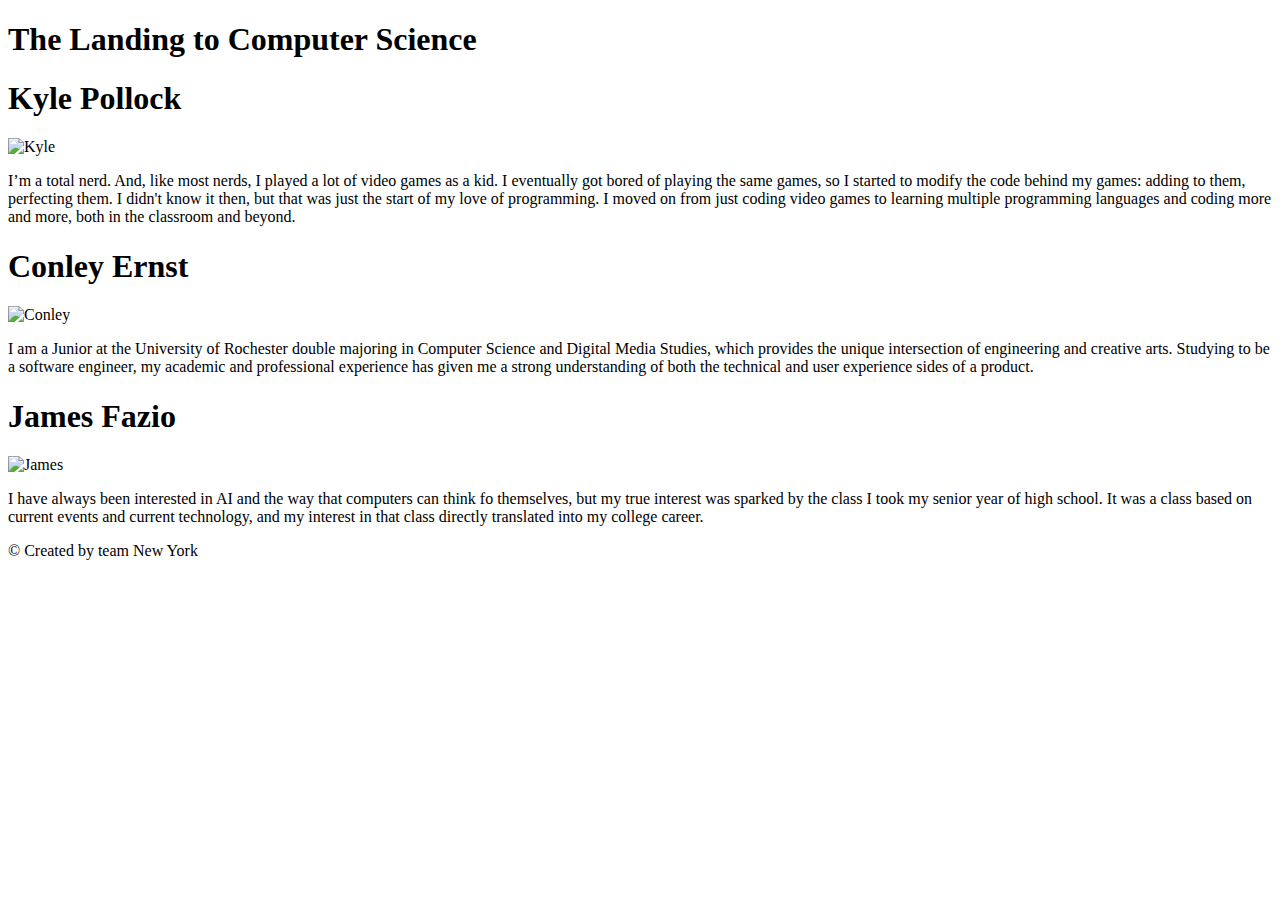
==== index.html @ 7718a92d "basic structure added" ====
<!DOCTYPE html>

<html lang="en-US">
<head>
	
	<title>Team New York</title>

    <link rel="stylesheet" type="text/css" href="css/styles.css">
 
</head>
    
<body>
    
    <header>
        <h1>The Landing to Computer Science</h1>
        <?php include "inc/nav.inc"; ?>
    
    </header>
    
    <div class="sectOne">

	<h1>Kyle Pollock</h4>
	
    
    <img src="images/kyle.jpg" alt="Kyle">
        

    <p>I’m a total nerd. And, like most nerds, I played a lot of video games as a kid. I eventually got bored of playing the same games, so I started to modify the code behind my games: adding to them, perfecting them. I didn't know it then, but that was just the start of my love of programming. I moved on from just coding video games to learning multiple programming languages and coding more and more, both in the classroom and beyond. </p>
        
    </div>
    
    <div class="sectTwo">

	<h1>Conley Ernst</h1>
	
        
    <img src="images/Conley.jpg" alt="Conley">

	<p>I am a Junior at the University of Rochester double majoring in Computer Science and Digital Media Studies, which provides the unique intersection of engineering and creative arts. Studying to be a software engineer, my academic and professional experience has given me a strong understanding of both the technical and user experience sides of a product.</p>
        
    </div>
    
    <div class="sectThree">

	<h1>James Fazio</h1>

    
    <img src="images/James.jpg" alt="James">
        
	<p>I have always been interested in AI and the way that computers can think fo themselves, but my true interest was sparked by the class I took my senior year of high school. It was a class based on current events and current technology, and my interest in that class directly translated into my college career.</p>
        
    </div>
        
    

	<div class="footer">

        <p>
           &copy; Created by team New York 
        </p>

    </div>

</body>
</html>
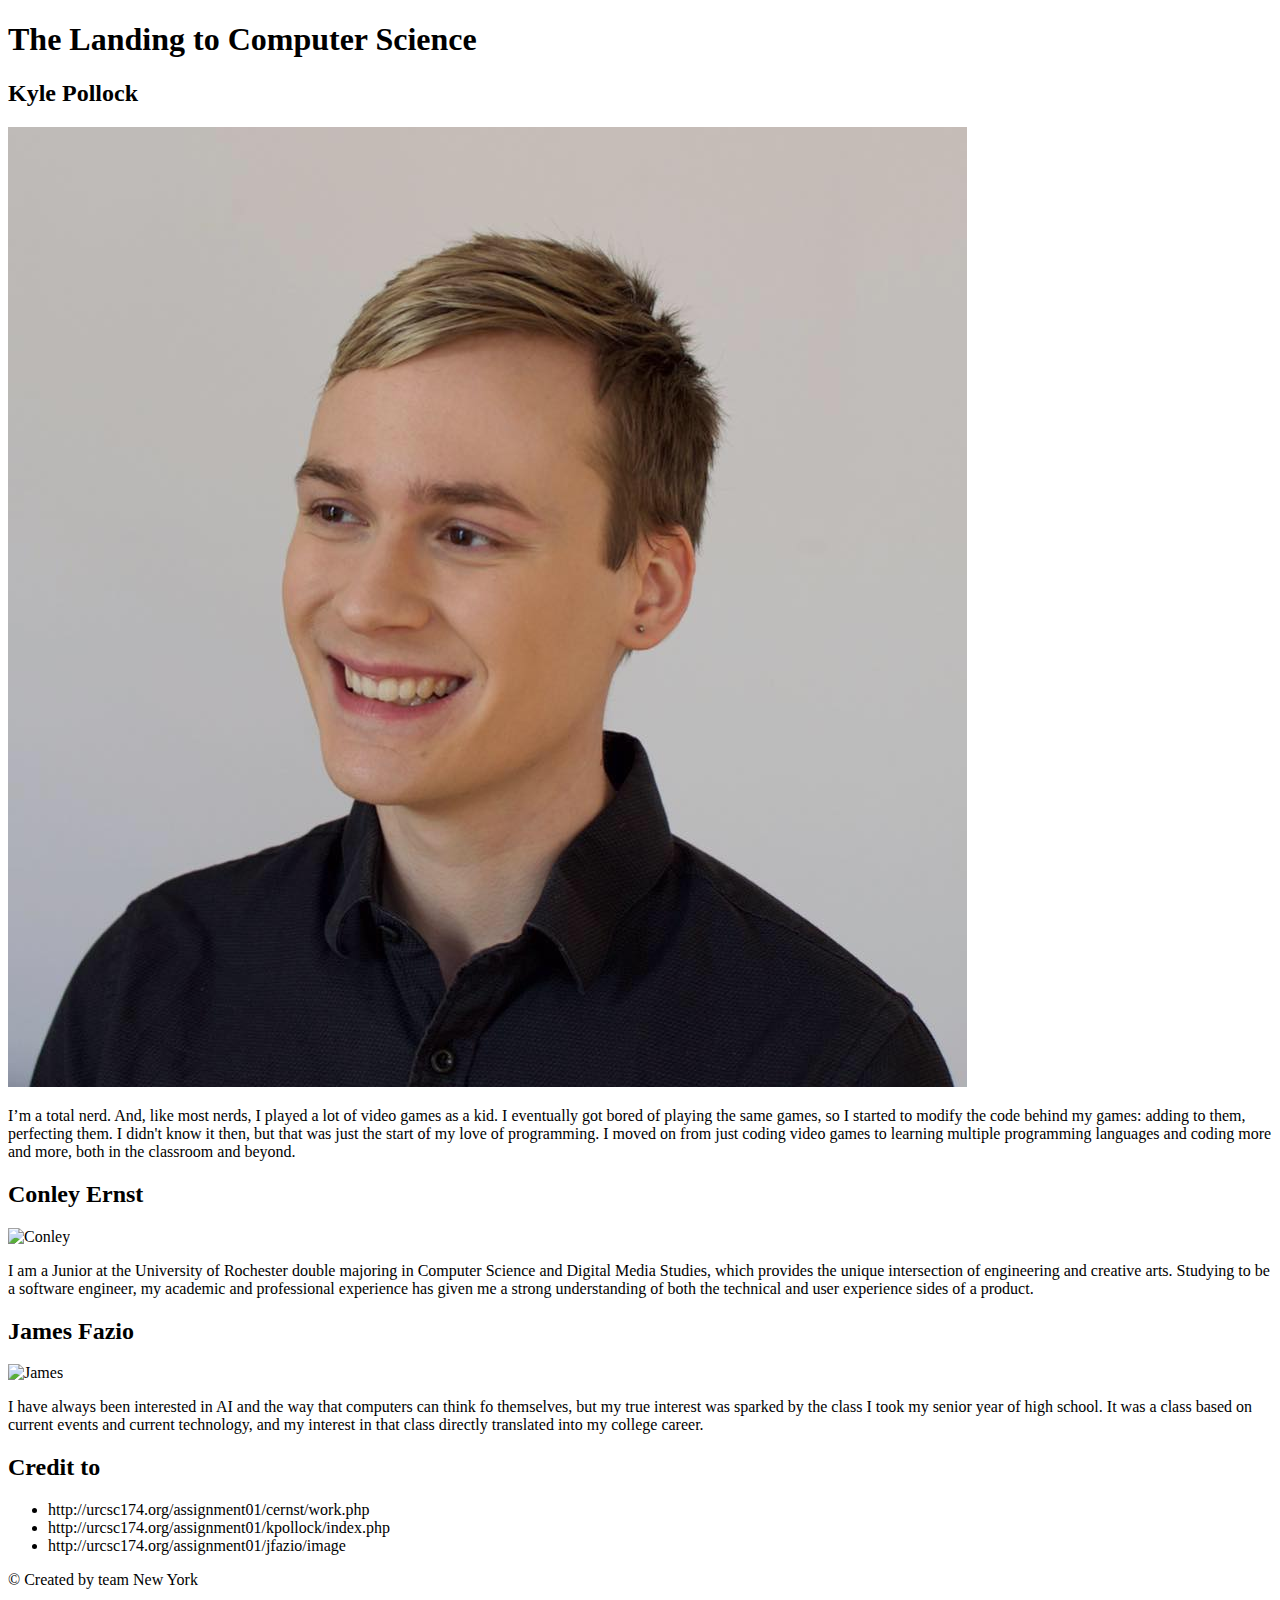
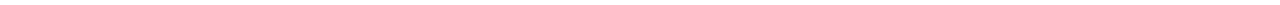
==== commit 1dbf4305: "more updates" ====
--- a/index.html
+++ b/index.html
@@ -13,13 +13,15 @@
     
     <header>
         <h1>The Landing to Computer Science</h1>
+        
+<!--     Coder please sync the nav here -->
         <?php include "inc/nav.inc"; ?>
     
     </header>
     
     <div class="sectOne">
 
-	<h1>Kyle Pollock</h4>
+	<h2>Kyle Pollock</h2>
 	
     
     <img src="images/kyle.jpg" alt="Kyle">
@@ -31,7 +33,7 @@
     
     <div class="sectTwo">
 
-	<h1>Conley Ernst</h1>
+	<h2>Conley Ernst</h2>
 	
         
     <img src="images/Conley.jpg" alt="Conley">
@@ -42,7 +44,7 @@
     
     <div class="sectThree">
 
-	<h1>James Fazio</h1>
+	<h2>James Fazio</h2>
 
     
     <img src="images/James.jpg" alt="James">
@@ -54,6 +56,13 @@
     
 
 	<div class="footer">
+        
+        <h2>Credit to</h2>
+        <ul>
+        <li>http://urcsc174.org/assignment01/cernst/work.php</li>
+        <li>http://urcsc174.org/assignment01/kpollock/index.php</li>
+        <li>http://urcsc174.org/assignment01/jfazio/image</li>
+        </ul>
 
         <p>
            &copy; Created by team New York 
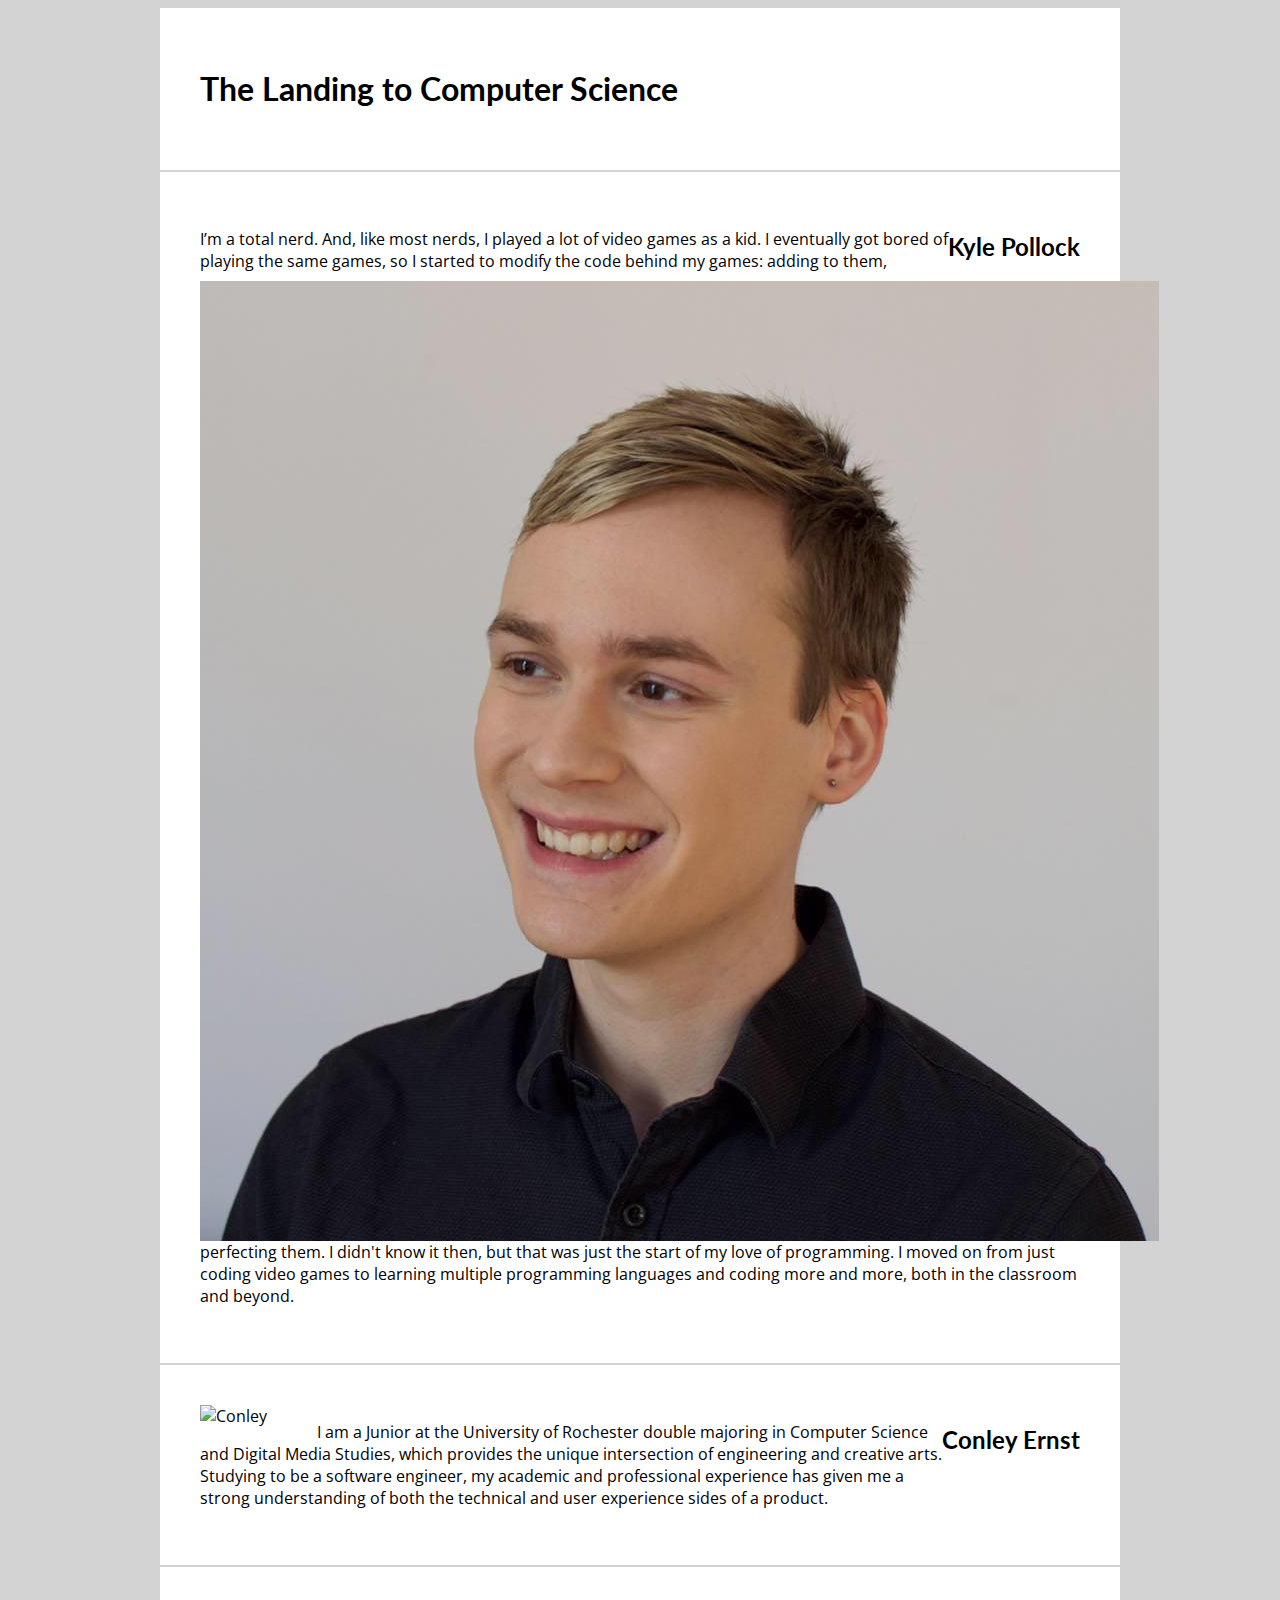
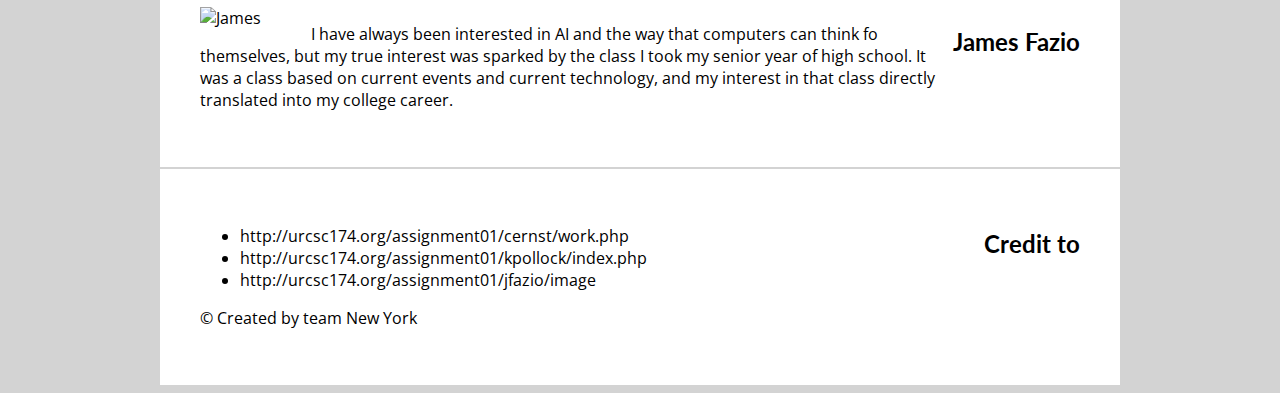
==== commit 4ffd0ef9: "added container class to index page" ====
--- a/index.html
+++ b/index.html
@@ -6,15 +6,21 @@
 	<title>Team New York</title>
 
     <link rel="stylesheet" type="text/css" href="css/styles.css">
+    <link href="https://fonts.googleapis.com/css?family=Lato|Open+Sans:300" rel="stylesheet">
  
 </head>
     
 <body>
+<div class="container">
     
     <header>
         <h1>The Landing to Computer Science</h1>
         
 <!--     Coder please sync the nav here -->
+<!--     and also add a javascript plugin for auto image resize (this is an example: https://foliotek.github.io/Croppie/)-->
+        
+        
+<!--      Designer please follow the layout and look from here http://jedmund.com/-->
         <?php include "inc/nav.inc"; ?>
     
     </header>
@@ -70,5 +76,6 @@
 
     </div>
 
+</div><!--container-->
 </body>
 </html>
--- a/css/styles.css
+++ b/css/styles.css
@@ -0,0 +1,31 @@
+body {
+	background-color: lightgray;
+	font-family: 'Open Sans', sans-serif;
+}
+
+.container {
+	background-color: white;
+	margin: 0 auto;
+	width: 90%;
+	max-width: 960px;
+}
+
+h1, h2 {
+	font-family: 'Lato', sans-serif;
+}
+
+h2 {float: right;}
+
+header, .footer {
+	padding: 40px;
+}
+
+header, .sectOne, .sectTwo, .sectThree {
+	padding: 40px;
+	border-bottom: 2px solid lightgray;
+}
+
+img {
+	float: left;
+	padding-right: 50px;
+}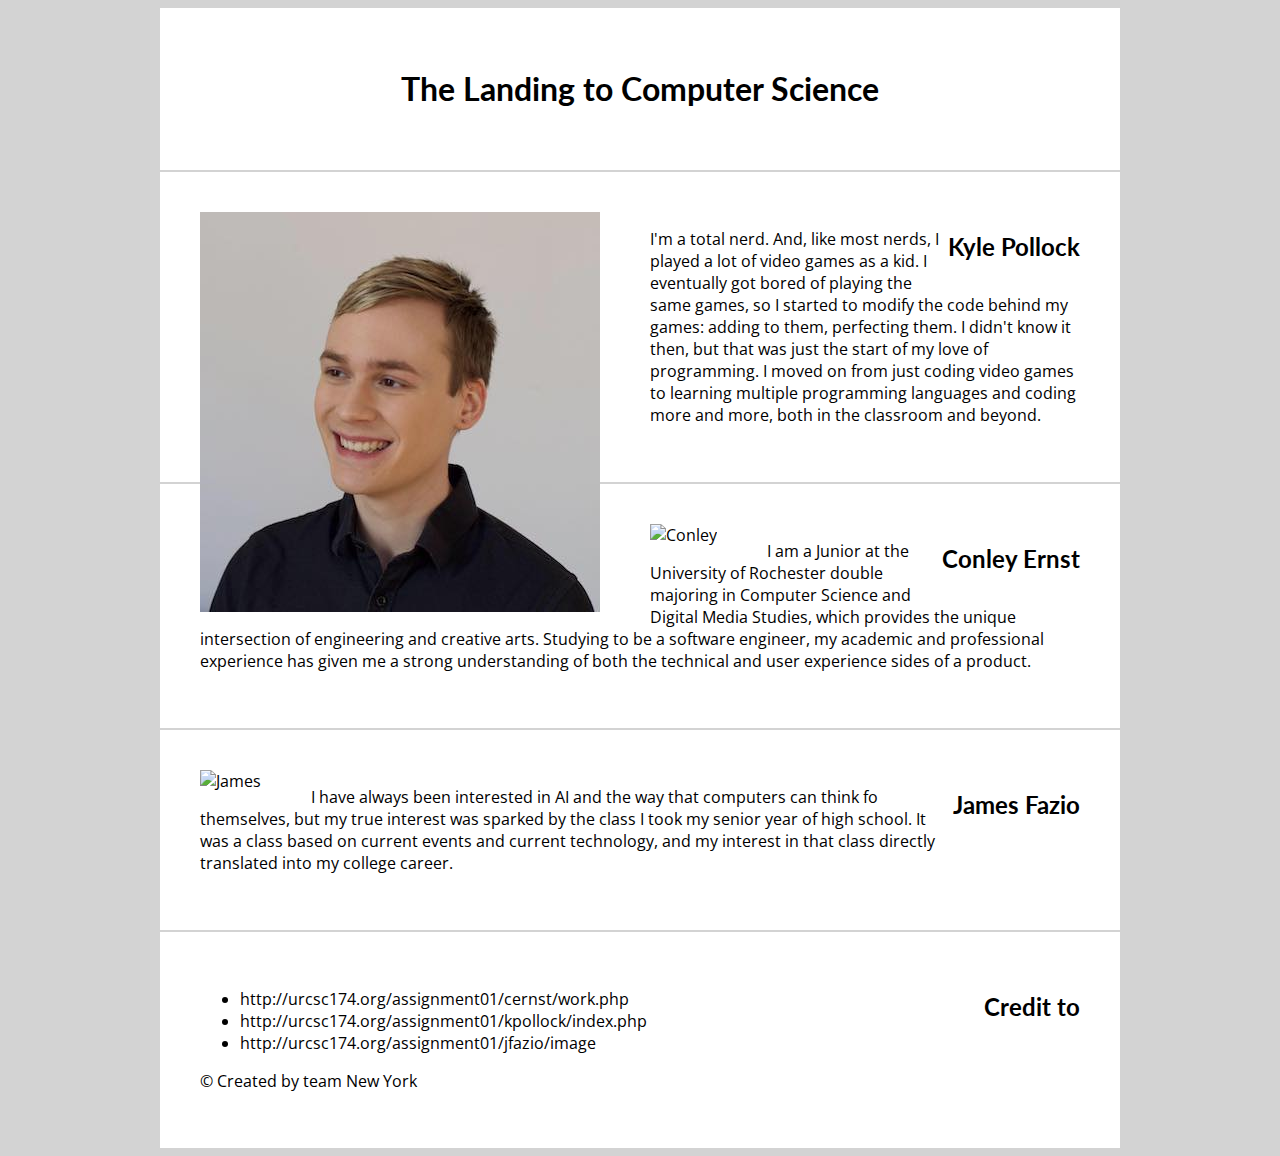
==== commit 199170f3: "switched position of img and p tags for easier layout" ====
--- a/index.html
+++ b/index.html
@@ -27,22 +27,22 @@
     
     <div class="sectOne">
 
-	<h2>Kyle Pollock</h2>
+	<img src="images/kyle.jpg" alt="Kyle">
 	
     
-    <img src="images/kyle.jpg" alt="Kyle">
+    <h2>Kyle Pollock</h2>
         
 
-    <p>I’m a total nerd. And, like most nerds, I played a lot of video games as a kid. I eventually got bored of playing the same games, so I started to modify the code behind my games: adding to them, perfecting them. I didn't know it then, but that was just the start of my love of programming. I moved on from just coding video games to learning multiple programming languages and coding more and more, both in the classroom and beyond. </p>
+    <p>I'm a total nerd. And, like most nerds, I played a lot of video games as a kid. I eventually got bored of playing the same games, so I started to modify the code behind my games: adding to them, perfecting them. I didn't know it then, but that was just the start of my love of programming. I moved on from just coding video games to learning multiple programming languages and coding more and more, both in the classroom and beyond. </p>
         
     </div>
     
     <div class="sectTwo">
 
-	<h2>Conley Ernst</h2>
+	<img src="images/Conley.jpg" alt="Conley">
 	
         
-    <img src="images/Conley.jpg" alt="Conley">
+    <h2>Conley Ernst</h2>
 
 	<p>I am a Junior at the University of Rochester double majoring in Computer Science and Digital Media Studies, which provides the unique intersection of engineering and creative arts. Studying to be a software engineer, my academic and professional experience has given me a strong understanding of both the technical and user experience sides of a product.</p>
         
@@ -50,10 +50,10 @@
     
     <div class="sectThree">
 
-	<h2>James Fazio</h2>
+	<img src="images/James.jpg" alt="James">
 
     
-    <img src="images/James.jpg" alt="James">
+    <h2>James Fazio</h2>
         
 	<p>I have always been interested in AI and the way that computers can think fo themselves, but my true interest was sparked by the class I took my senior year of high school. It was a class based on current events and current technology, and my interest in that class directly translated into my college career.</p>
         
--- a/css/styles.css
+++ b/css/styles.css
@@ -14,11 +14,18 @@
 	font-family: 'Lato', sans-serif;
 }
 
-h2 {float: right;}
+/*TEMPORARY
+###########################*/
+h2 {float: right;
+}
+/*#########################
+TEMPORARY*/
 
 header, .footer {
 	padding: 40px;
 }
+
+header {text-align: center;}
 
 header, .sectOne, .sectTwo, .sectThree {
 	padding: 40px;
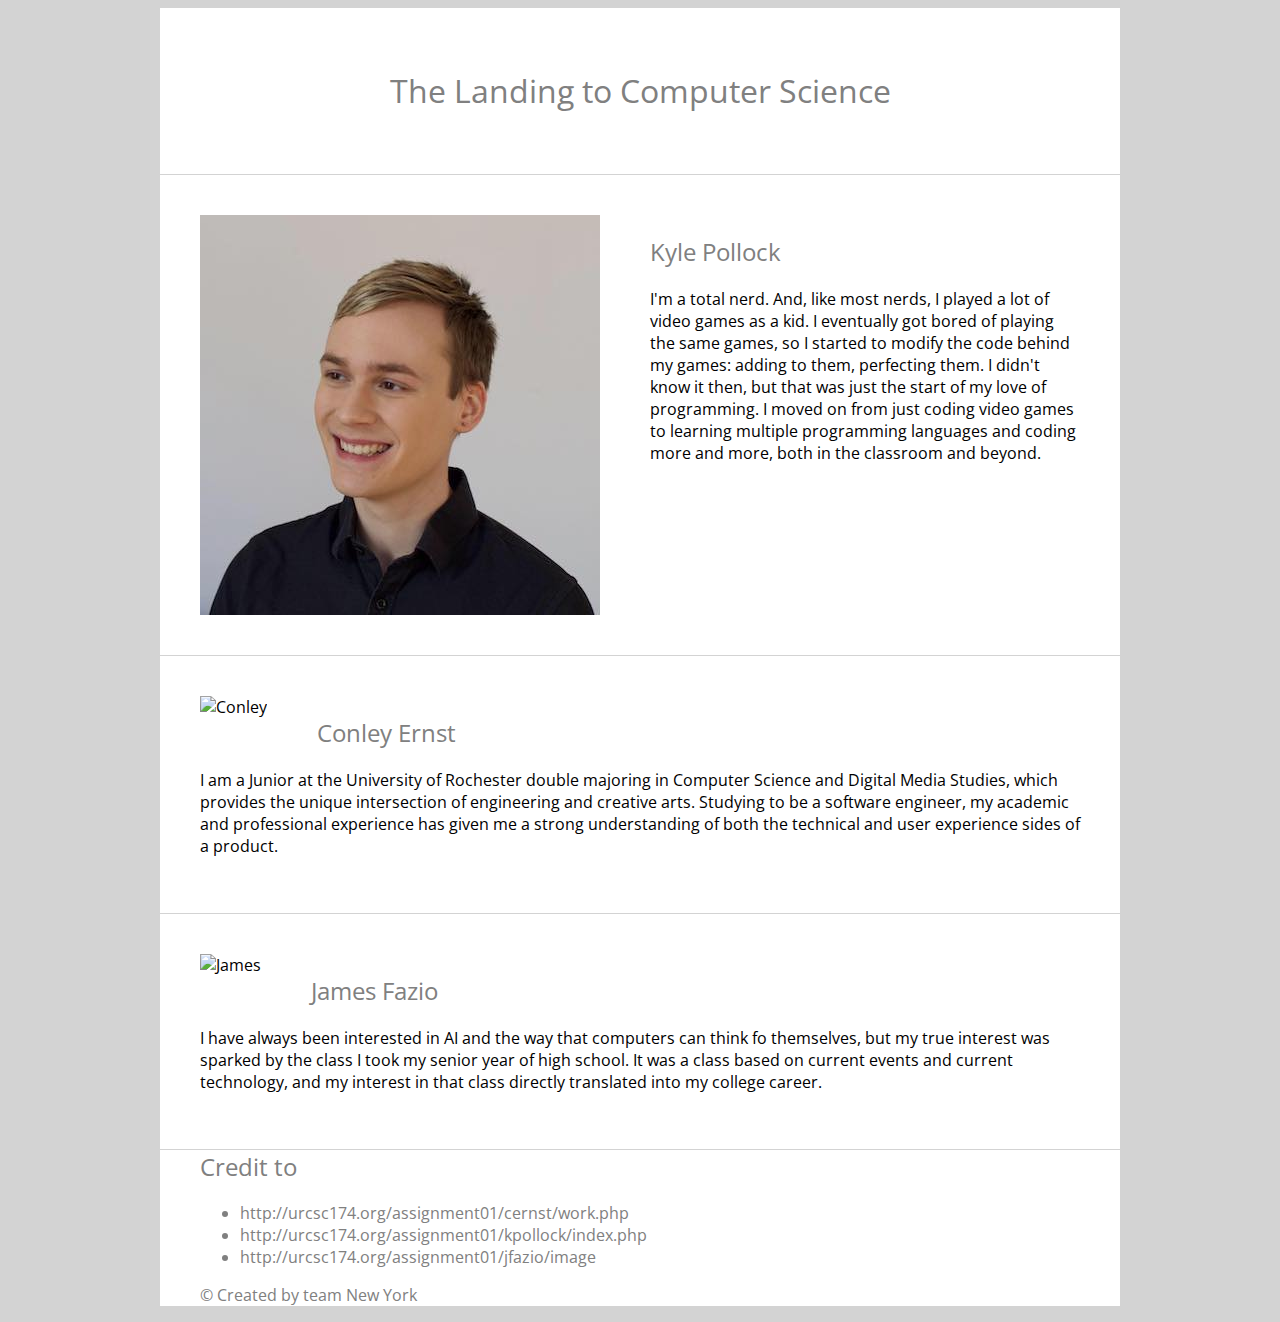
==== commit cad3cabc: "tweak the comment section" ====
--- a/index.html
+++ b/index.html
@@ -17,11 +17,12 @@
         <h1>The Landing to Computer Science</h1>
         
 <!--     Coder please sync the nav here -->
-<!--     and also add a javascript plugin for auto image resize (this is an example: https://foliotek.github.io/Croppie/)-->
+        <?php include "inc/nav.inc"; ?>
+<!--    and also add a javascript plugin for auto image resize (this is an example: https://foliotek.github.io/Croppie/)-->
         
         
-<!--      Designer please follow the layout and look from here http://jedmund.com/-->
-        <?php include "inc/nav.inc"; ?>
+<!--      Designer please follow the layout from here http://jedmund.com/-- to give a simple, elegant and professional look. !-->
+        
     
     </header>
     
--- a/css/styles.css
+++ b/css/styles.css
@@ -1,3 +1,8 @@
+/*
+CSS for Assignment 3, Team "NEW YORK"
+styles are loosely based off of http://jedmund.com/
+*/
+
 body {
 	background-color: lightgray;
 	font-family: 'Open Sans', sans-serif;
@@ -11,28 +16,32 @@
 }
 
 h1, h2 {
-	font-family: 'Lato', sans-serif;
+	font-family: 'Open Sans', sans-serif;
+	font-weight: normal;
+	color: gray;
 }
 
-/*TEMPORARY
-###########################*/
-h2 {float: right;
-}
-/*#########################
-TEMPORARY*/
-
-header, .footer {
-	padding: 40px;
+.footer {
+	padding-left: 40px;
+	color: gray;
 }
 
-header {text-align: center;}
+header {
+	text-align: center;
+	padding: 40px;
+	border-bottom: 1px solid lightgray;
+}
 
-header, .sectOne, .sectTwo, .sectThree {
+.sectOne, .sectTwo, .sectThree {
 	padding: 40px;
-	border-bottom: 2px solid lightgray;
+	border-bottom: 1px solid lightgray;
+	float: left;
+	display: block;
 }
 
 img {
 	float: left;
 	padding-right: 50px;
-}+}
+
+
